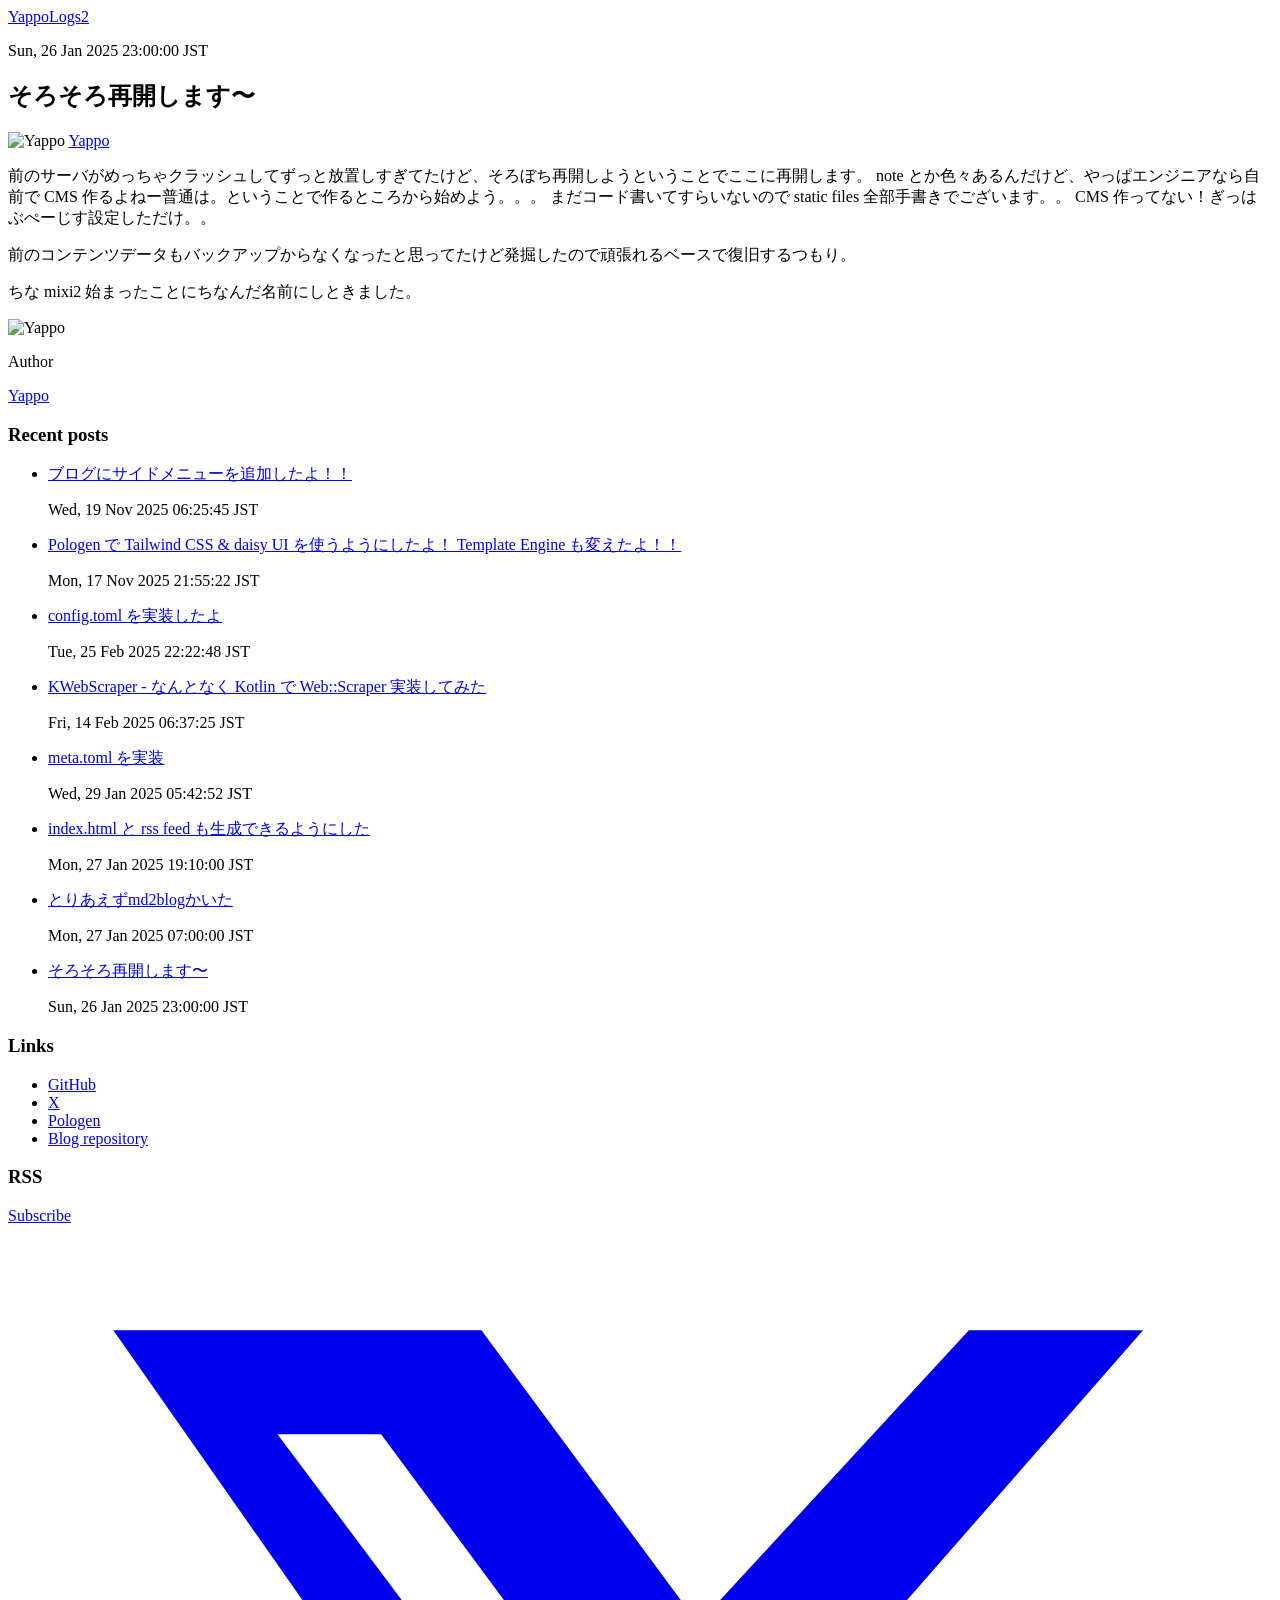
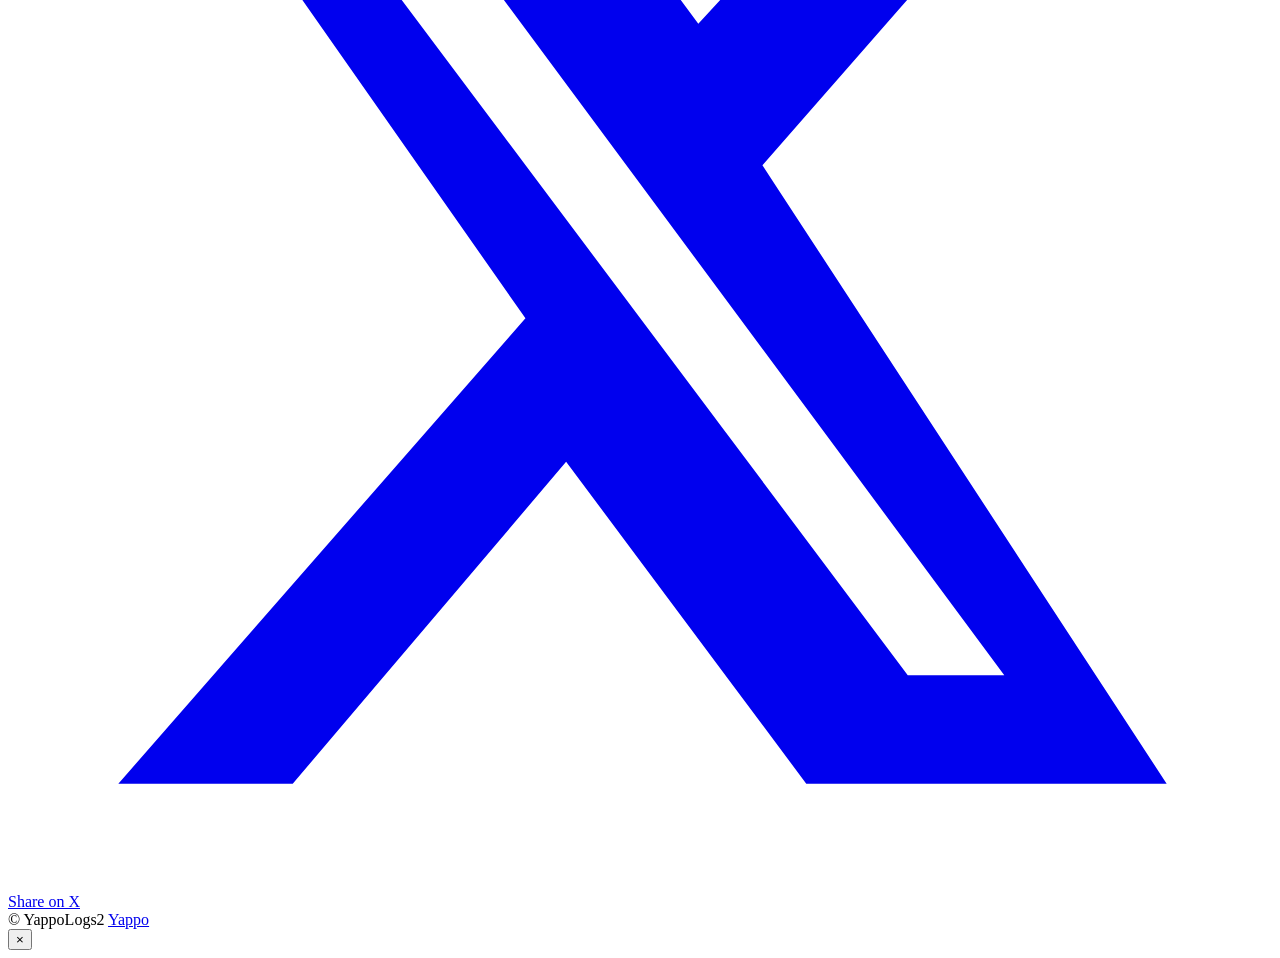
==== docs/entry/2025/01/26/reborn/index.html @ 7517dd75 "wrote side bar article" ====
<!DOCTYPE html>
<html lang="en">
<head>
    <meta charset="UTF-8"/>
    <meta name="viewport" content="width=device-width,initial-scale=1"/>
    <title>そろそろ再開します〜 - YappoLogs2</title>
    <meta name="description" content="Yappoのブログだよ"/>
    <link rel="icon" href="/favicon.png"/>
    <link rel="alternate" type="application/rss+xml" title="RSS Feed" href="https://blog.yappo.jp/feed.xml"/>

    <meta property="og:title" content="そろそろ再開します〜"/>
    
        <meta property="og:description" content="前のサーバがめっちゃクラッシュしてずっと放置しすぎてたけど、そろぼち再開しようということでここに再開します。 note とか色々あるんだけど、やっぱエンジニアなら自前で CMS 作るよねー普通は。とい…"/>
    
    <meta property="og:image" content="https://blog.yappo.jp/entry/2025/01/26/reborn/ogp.png"/>

    <link rel="stylesheet" href="https://cdn.jsdelivr.net/npm/daisyui@4.12.10/dist/full.min.css"/> 
    <script src="https://cdn.tailwindcss.com"></script>     <script src="/entry/assets/pologen.js"></script> 
</head>
<body class="bg-slate-950 text-slate-100 font-sans">
<div class="min-h-screen flex flex-col">
    <header class="border-b border-slate-800 bg-slate-900/50">
        <div class="mx-auto w-full max-w-6xl px-4 py-6 flex items-center justify-between gap-4">
            <div>
                <a href="https://blog.yappo.jp/" class="text-xl font-semibold tracking-tight hover:text-slate-200 transition">
                    YappoLogs2
                </a>
            </div>
        </div>
    </header>
    <main class="flex-1">
        <div class="mx-auto w-full max-w-6xl px-4 py-10 flex flex-col lg:flex-row gap-8">
            <article class="lg:w-2/3 space-y-8">
                <div class="space-y-2">
                    <p class="text-sm text-slate-400">Sun, 26 Jan 2025 23:00:00 JST</p>
                    <h1 class="text-3xl md:text-4xl font-bold text-white leading-tight">そろそろ再開します〜</h1>
                    <div class="flex items-center gap-3 text-sm text-slate-300">
                        <img src="https://pbs.twimg.com/profile_images/1770102954382831616/H3LXaTgp_normal.jpg"
                             alt="Yappo"
                             class="h-8 w-8 rounded-full border border-slate-700"/>
                        <a href="https://x.com/yappo" class="hover:text-white transition">Yappo</a>
                    </div>
                </div>
                <div class="prose prose-invert max-w-none
                    [&_h2]:text-2xl [&_h2]:md:text-3xl [&_h2]:font-semibold [&_h2]:mt-10 [&_h2]:mb-6 [&_h2]:leading-tight
                    [&_h3]:text-xl [&_h3]:md:text-2xl [&_h3]:font-semibold [&_h3]:mt-8 [&_h3]:mb-4 [&_h3]:leading-snug
                    [&_h4]:text-lg [&_h4]:md:text-xl [&_h4]:font-semibold [&_h4]:mt-6 [&_h4]:mb-3
                    [&_h5]:text-base [&_h5]:font-semibold [&_h5]:mt-5 [&_h5]:mb-3
                    [&_h6]:text-sm [&_h6]:font-semibold [&_h6]:mt-4 [&_h6]:mb-2
                    [&_ul]:list-disc [&_ul]:list-outside [&_ul]:pl-6 [&_ul>li]:my-2
                    [&_ol]:list-decimal [&_ol]:list-outside [&_ol]:pl-6 [&_ol>li]:my-2
                    [&_li>ul]:mt-2 [&_li>ol]:mt-2">
                    <p>前のサーバがめっちゃクラッシュしてずっと放置しすぎてたけど、そろぼち再開しようということでここに再開します。
note とか色々あるんだけど、やっぱエンジニアなら自前で CMS 作るよねー普通は。ということで作るところから始めよう。。。
まだコード書いてすらいないので static files 全部手書きでございます。。
CMS 作ってない！ぎっはぶぺーじす設定しただけ。。</p><p>前のコンテンツデータもバックアップからなくなったと思ってたけど発掘したので頑張れるベースで復旧するつもり。</p><p>ちな mixi2 始まったことにちなんだ名前にしときました。</p>
                </div>
            </article>
            <aside class="lg:w-1/3 space-y-4">
                <div class="card bg-slate-900/60 border border-slate-800">
                    <div class="card-body">
                        <div class="flex items-center gap-3">
                            <img src="https://pbs.twimg.com/profile_images/1770102954382831616/H3LXaTgp_normal.jpg"
                                 alt="Yappo"
                                 class="h-10 w-10 rounded-full border border-slate-700"/>
                            <div>
                                <p class="text-sm text-slate-400">Author</p>
                                <a href="https://x.com/yappo" class="text-white font-semibold hover:text-slate-200 transition">Yappo</a>
                            </div>
                        </div>
                    </div>
                </div>
                
                <div class="card bg-slate-900/60 border border-slate-800">
                    <div class="card-body">
                        <h3 class="card-title text-white text-base">Recent posts</h3>
                        <ul class="space-y-2 text-sm">
                        
                            <li>
                                <a href="https://blog.yappo.jp/entry/2025/11/19/pologen-side-menu/" class="block text-slate-300 hover:text-white transition">
                                    ブログにサイドメニューを追加したよ！！
                                </a>
                                <p class="text-xs text-slate-500">Wed, 19 Nov 2025 06:25:45 JST</p>
                            </li>
                        
                            <li>
                                <a href="https://blog.yappo.jp/entry/2025/11/16/pologen-upgrade/" class="block text-slate-300 hover:text-white transition">
                                    Pologen で Tailwind CSS &amp; daisy UI を使うようにしたよ！ Template Engine も変えたよ！！
                                </a>
                                <p class="text-xs text-slate-500">Mon, 17 Nov 2025 21:55:22 JST</p>
                            </li>
                        
                            <li>
                                <a href="https://blog.yappo.jp/entry/2025/02/25/implemented-configuration/" class="block text-slate-300 hover:text-white transition">
                                    config.toml を実装したよ
                                </a>
                                <p class="text-xs text-slate-500">Tue, 25 Feb 2025 22:22:48 JST</p>
                            </li>
                        
                            <li>
                                <a href="https://blog.yappo.jp/entry/2025/02/14/kwebscraper/" class="block text-slate-300 hover:text-white transition">
                                    KWebScraper - なんとなく Kotlin で Web::Scraper 実装してみた
                                </a>
                                <p class="text-xs text-slate-500">Fri, 14 Feb 2025 06:37:25 JST</p>
                            </li>
                        
                            <li>
                                <a href="https://blog.yappo.jp/entry/2025/01/29/metafile/" class="block text-slate-300 hover:text-white transition">
                                    meta.toml を実装
                                </a>
                                <p class="text-xs text-slate-500">Wed, 29 Jan 2025 05:42:52 JST</p>
                            </li>
                        
                            <li>
                                <a href="https://blog.yappo.jp/entry/2025/01/27/support-index/" class="block text-slate-300 hover:text-white transition">
                                    index.html と rss feed も生成できるようにした
                                </a>
                                <p class="text-xs text-slate-500">Mon, 27 Jan 2025 19:10:00 JST</p>
                            </li>
                        
                            <li>
                                <a href="https://blog.yappo.jp/entry/2025/01/27/pologenize/" class="block text-slate-300 hover:text-white transition">
                                    とりあえずmd2blogかいた
                                </a>
                                <p class="text-xs text-slate-500">Mon, 27 Jan 2025 07:00:00 JST</p>
                            </li>
                        
                            <li>
                                <a href="https://blog.yappo.jp/entry/2025/01/26/reborn/" class="block font-semibold text-white transition">
                                    そろそろ再開します〜
                                </a>
                                <p class="text-xs text-slate-500">Sun, 26 Jan 2025 23:00:00 JST</p>
                            </li>
                        
                        </ul>
                    </div>
                </div>
                <div class="card bg-slate-900/60 border border-slate-800">
                    <div class="card-body">
                        <h3 class="card-title text-white text-base">Links</h3>
                        <ul class="space-y-2 text-sm">
                        
                            <li>
                                <a href="https://github.com/yappo" class="text-slate-300 hover:text-white transition" target="_blank" rel="noopener">GitHub</a>
                            </li>
                        
                            <li>
                                <a href="https://x.com/yappo" class="text-slate-300 hover:text-white transition" target="_blank" rel="noopener">X</a>
                            </li>
                        
                            <li>
                                <a href="https://github.com/yappo/Pologen" class="text-slate-300 hover:text-white transition" target="_blank" rel="noopener">Pologen</a>
                            </li>
                        
                            <li>
                                <a href="https://github.com/yappo/blog.yappo.jp" class="text-slate-300 hover:text-white transition" target="_blank" rel="noopener">Blog repository</a>
                            </li>
                        
                        </ul>
                    </div>
                </div>
                <div class="card bg-slate-900/60 border border-slate-800">
                    <div class="card-body">
                        <h3 class="card-title text-white text-base">RSS</h3>
                        <a href="https://blog.yappo.jp/feed.xml" class="text-slate-300 hover:text-white transition text-sm">Subscribe</a>
                    </div>
                </div>
                <div class="card bg-slate-900/60 border border-slate-800">
                    <div class="card-body">
                        <a
                            href="https://x.com/intent/post?text=YappoLogs2+-+%E3%81%9D%E3%82%8D%E3%81%9D%E3%82%8D%E5%86%8D%E9%96%8B%E3%81%97%E3%81%BE%E3%81%99%E3%80%9C%20https%3A%2F%2Fblog.yappo.jp%2Fentry%2F2025%2F01%2F26%2Freborn%2F"
                            target="_blank"
                            rel="noopener"
                            class="inline-flex items-center justify-center gap-2 rounded-xl border border-slate-800 bg-black px-4 py-3 text-white text-xs font-semibold tracking-wide hover:bg-slate-900 transition focus-visible:outline focus-visible:outline-slate-300 w-full"
                        >
                            <svg viewBox="0 0 24 24" aria-hidden="true" class="h-4 w-4"><path fill="currentColor" d="M18.244 2h3.308l-7.227 8.26L22 22h-6.843l-4.56-6.11L5.406 22H2.095l7.73-8.836L2 2h6.99l4.117 5.572zm-1.16 17.94h1.833L7.084 3.973H5.117z"/></svg>
                            Share on X
                        </a>
                    </div>
                </div>
            </aside>
        </div>
    </main>
    <footer class="border-t border-slate-800 bg-slate-900/60">
        <div class="mx-auto w-full max-w-6xl px-4 py-6 text-sm text-slate-400 flex items-center justify-between">
            <span>© YappoLogs2</span>
            <a href="https://x.com/yappo" class="hover:text-white transition">Yappo</a>
        </div>
    </footer>
</div>
<div
  id="pologen-image-overlay"
  class="hidden fixed inset-0 z-50 bg-black/80 items-center justify-center"
>
  <button
    type="button"
    id="pologen-image-overlay-close"
    class="absolute top-4 right-4 text-white text-2xl"
    aria-label="Close"
  >
    ×
  </button>
  <img
    id="pologen-image-overlay-img"
    src=""
    alt=""
    class="max-w-[90vw] max-h-[90vh] shadow-2xl"
  />
</div>
</body>
</html>
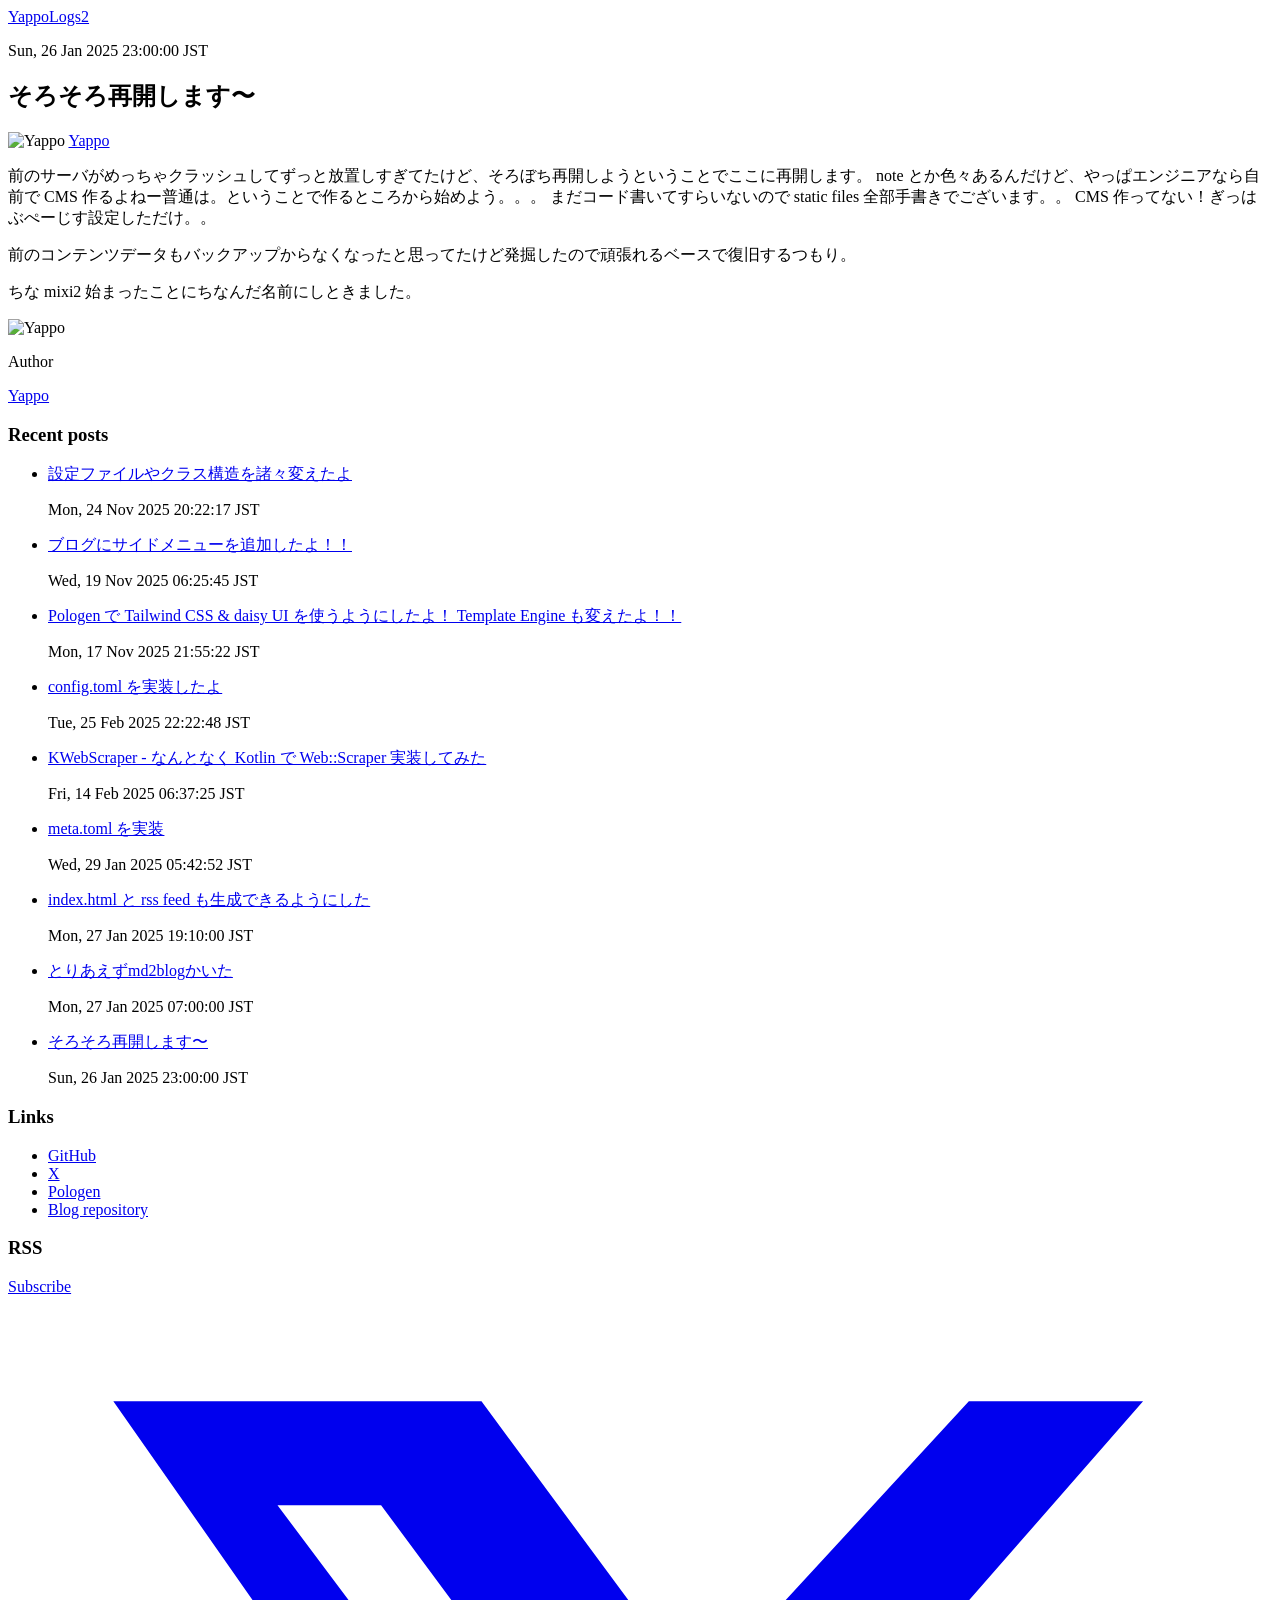
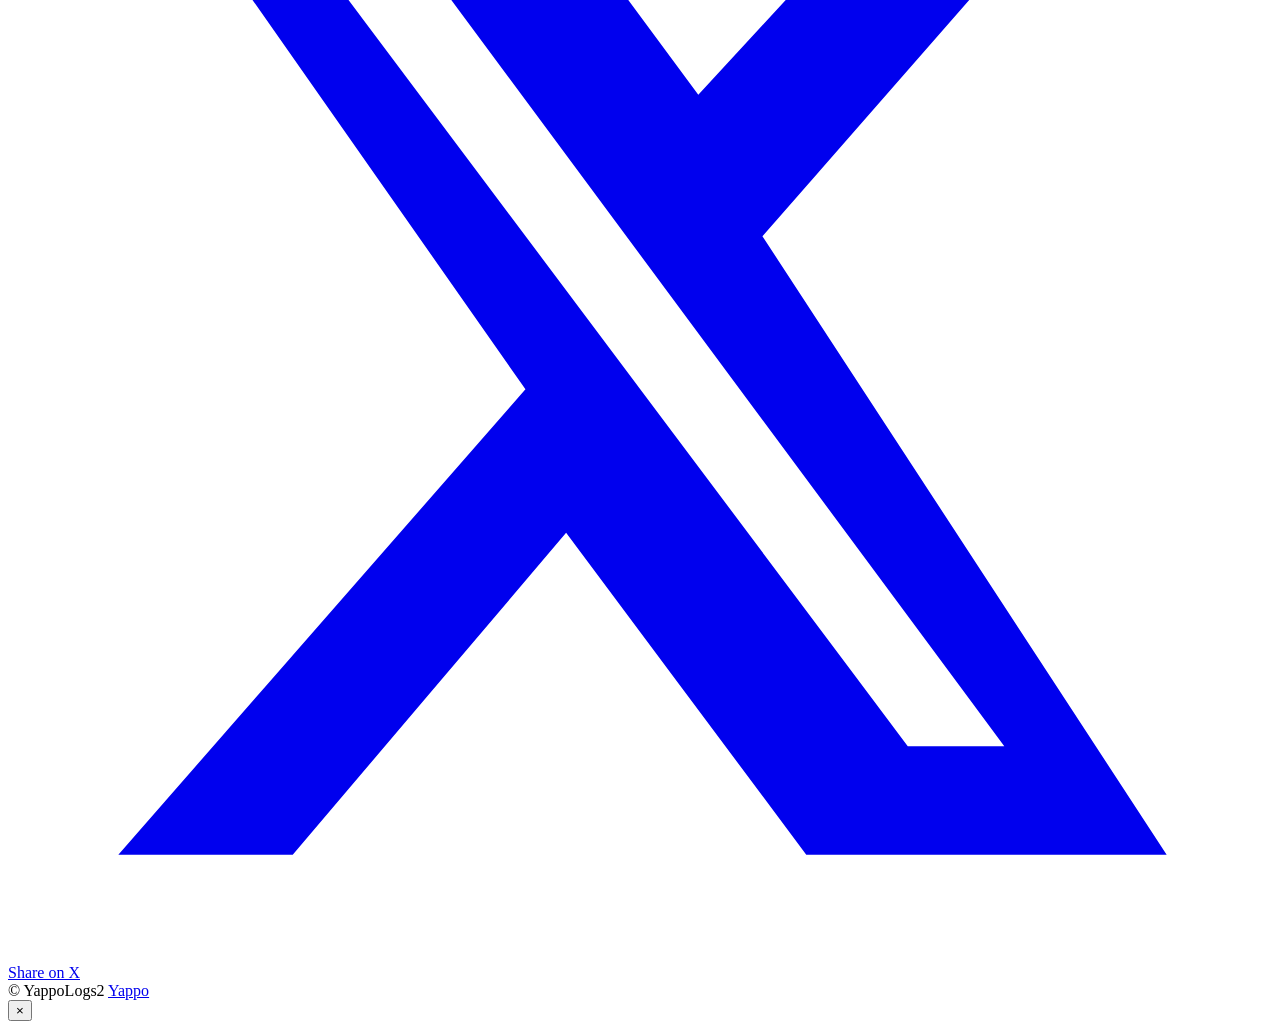
==== commit afe52a5d: "added 2025/11/24 entry" ====
--- a/docs/entry/2025/01/26/reborn/index.html
+++ b/docs/entry/2025/01/26/reborn/index.html
@@ -13,6 +13,12 @@
         <meta property="og:description" content="前のサーバがめっちゃクラッシュしてずっと放置しすぎてたけど、そろぼち再開しようということでここに再開します。 note とか色々あるんだけど、やっぱエンジニアなら自前で CMS 作るよねー普通は。とい…"/>
     
     <meta property="og:image" content="https://blog.yappo.jp/entry/2025/01/26/reborn/ogp.png"/>
+    <meta name="twitter:card" content="summary_large_image"/>
+    <meta name="twitter:title" content="そろそろ再開します〜"/>
+    
+        <meta name="twitter:description" content="前のサーバがめっちゃクラッシュしてずっと放置しすぎてたけど、そろぼち再開しようということでここに再開します。 note とか色々あるんだけど、やっぱエンジニアなら自前で CMS 作るよねー普通は。とい…"/>
+    
+    <meta name="twitter:image" content="https://blog.yappo.jp/entry/2025/01/26/reborn/ogp.png"/>
 
     <link rel="stylesheet" href="https://cdn.jsdelivr.net/npm/daisyui@4.12.10/dist/full.min.css"/> 
     <script src="https://cdn.tailwindcss.com"></script>     <script src="/entry/assets/pologen.js"></script> 
@@ -75,6 +81,13 @@
                     <div class="card-body">
                         <h3 class="card-title text-white text-base">Recent posts</h3>
                         <ul class="space-y-2 text-sm">
+                        
+                            <li>
+                                <a href="https://blog.yappo.jp/entry/2025/11/24/update-structure/" class="block text-slate-300 hover:text-white transition">
+                                    設定ファイルやクラス構造を諸々変えたよ
+                                </a>
+                                <p class="text-xs text-slate-500">Mon, 24 Nov 2025 20:22:17 JST</p>
+                            </li>
                         
                             <li>
                                 <a href="https://blog.yappo.jp/entry/2025/11/19/pologen-side-menu/" class="block text-slate-300 hover:text-white transition">
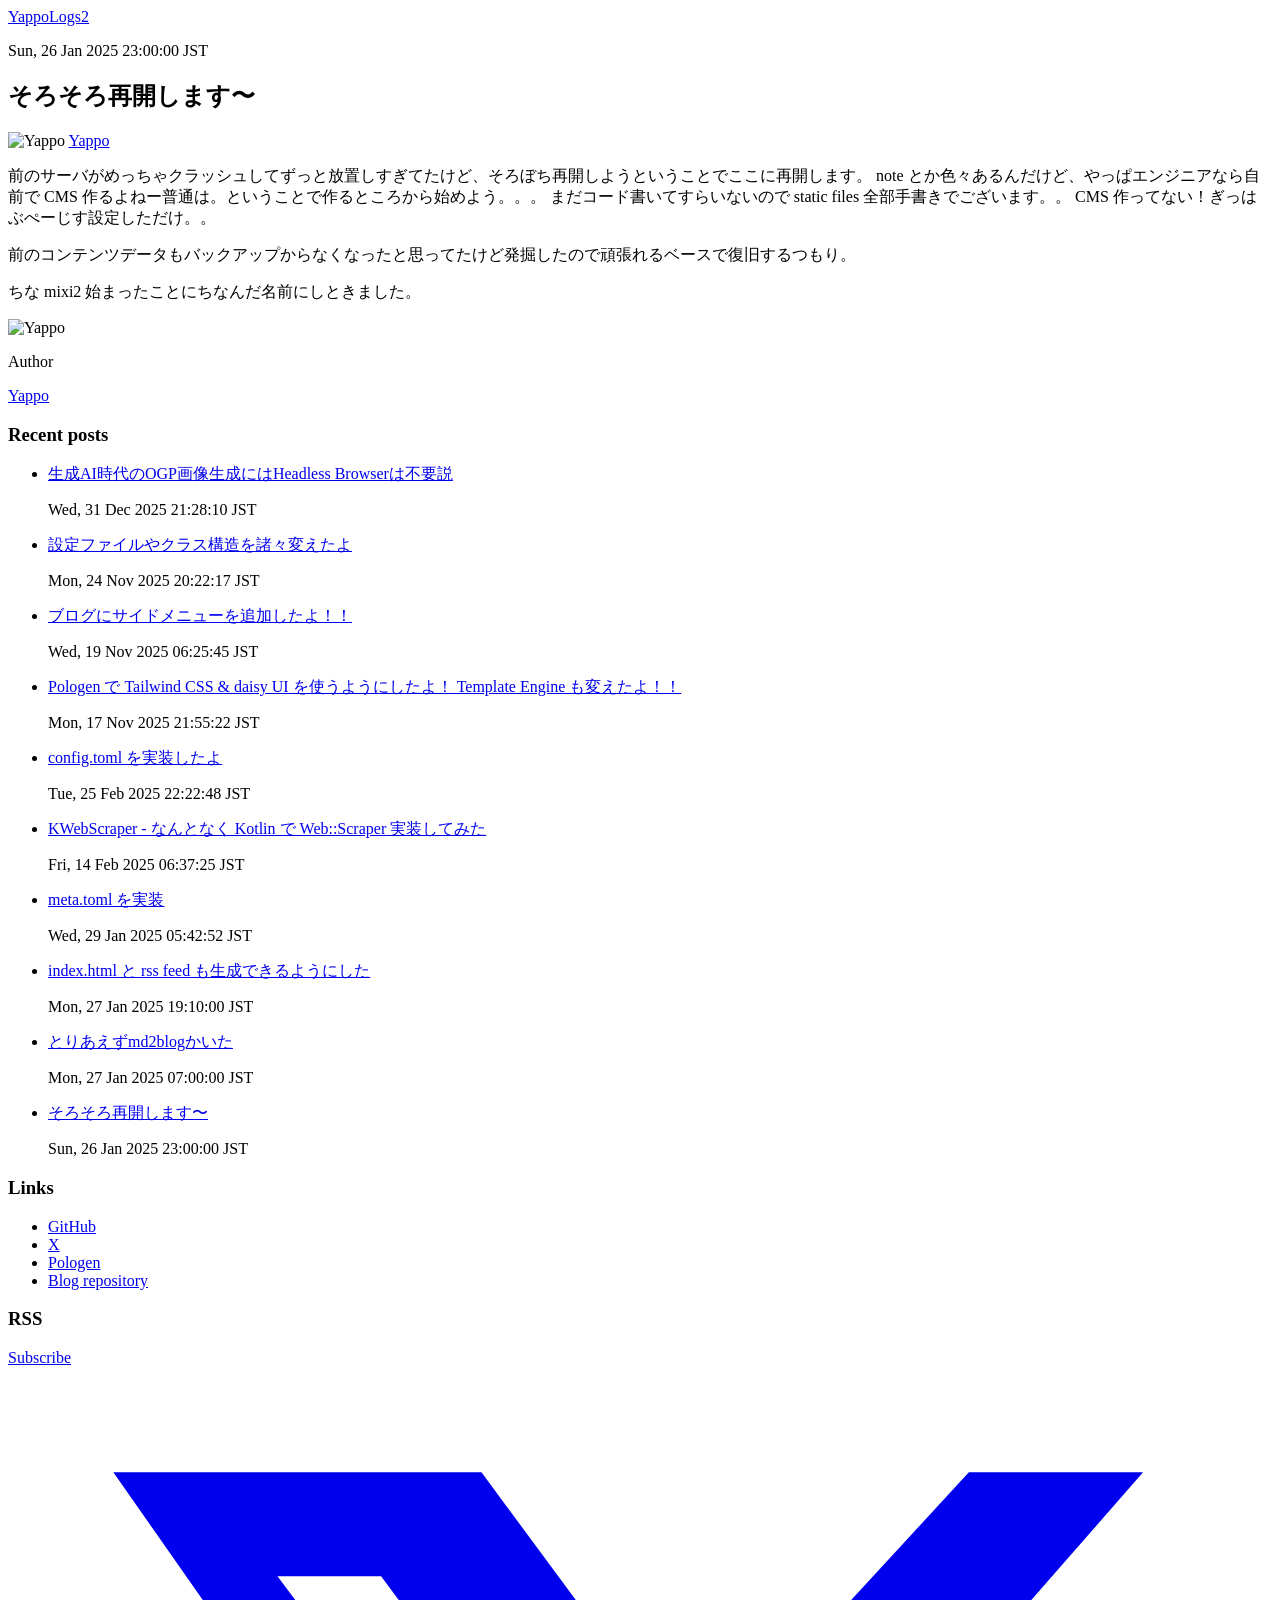
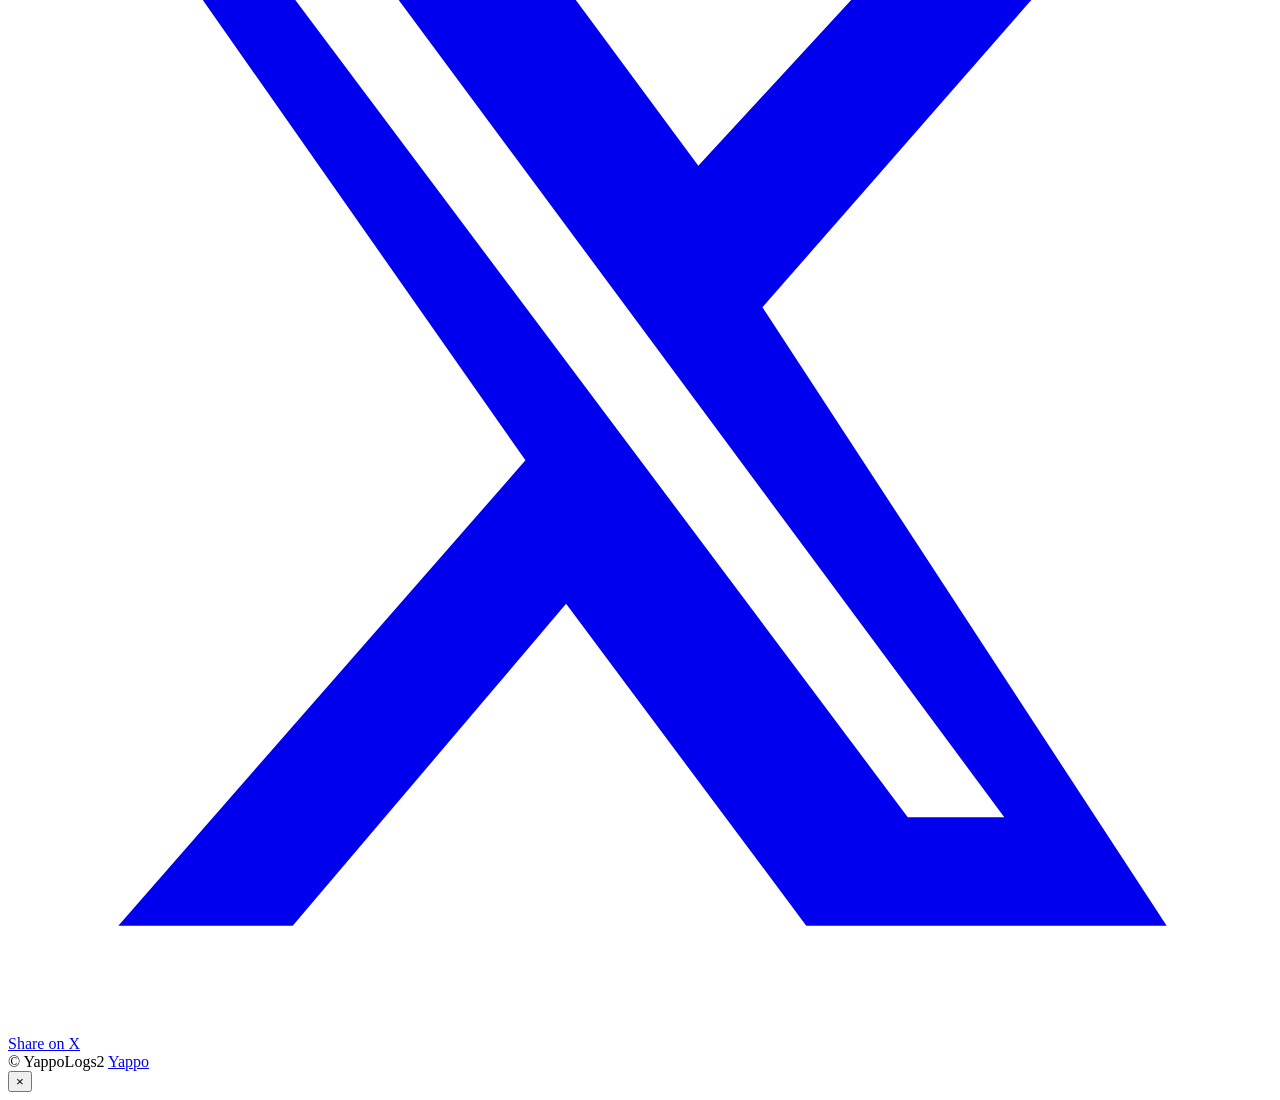
==== commit b8cad5f1: "Wrote 2025/12/31 entry" ====
--- a/docs/entry/2025/01/26/reborn/index.html
+++ b/docs/entry/2025/01/26/reborn/index.html
@@ -81,6 +81,13 @@
                     <div class="card-body">
                         <h3 class="card-title text-white text-base">Recent posts</h3>
                         <ul class="space-y-2 text-sm">
+                        
+                            <li>
+                                <a href="https://blog.yappo.jp/entry/2025/12/31/generate-headlessless-ogp-image/" class="block text-slate-300 hover:text-white transition">
+                                    生成AI時代のOGP画像生成にはHeadless Browserは不要説
+                                </a>
+                                <p class="text-xs text-slate-500">Wed, 31 Dec 2025 21:28:10 JST</p>
+                            </li>
                         
                             <li>
                                 <a href="https://blog.yappo.jp/entry/2025/11/24/update-structure/" class="block text-slate-300 hover:text-white transition">
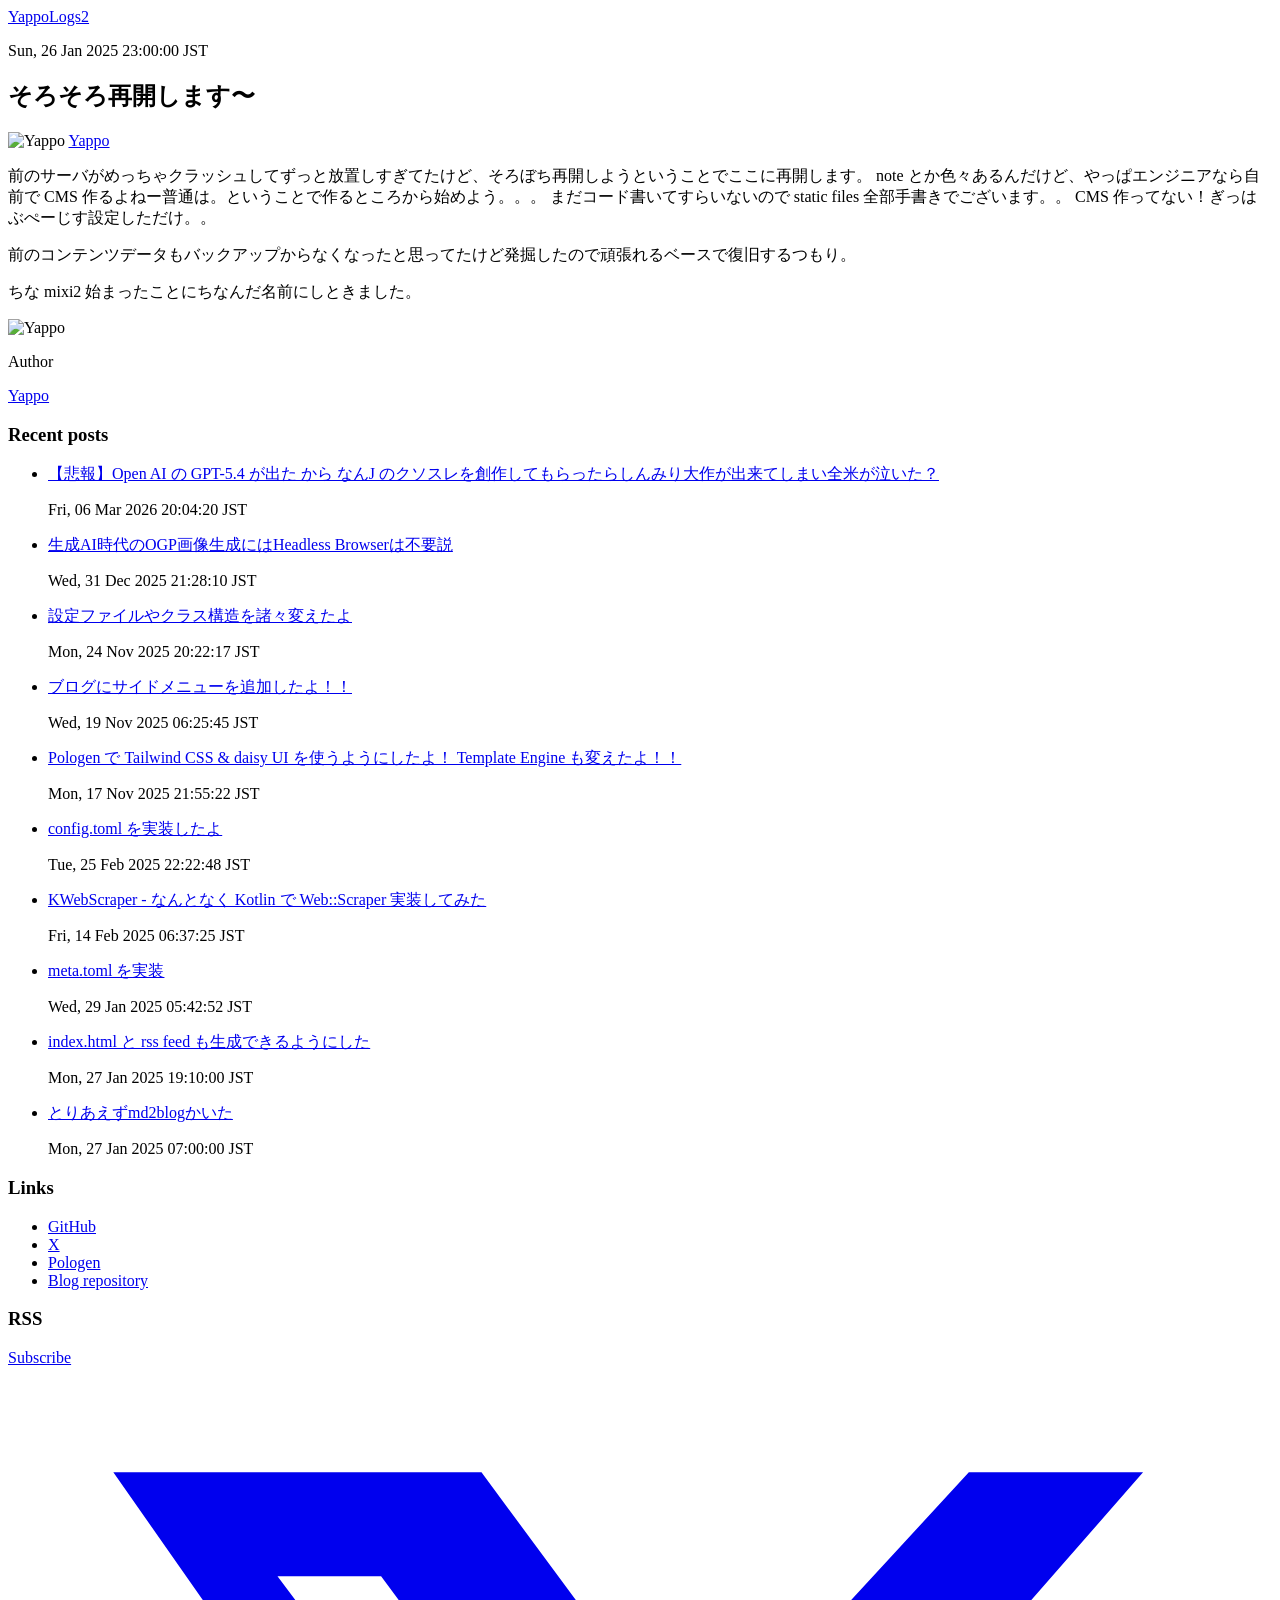
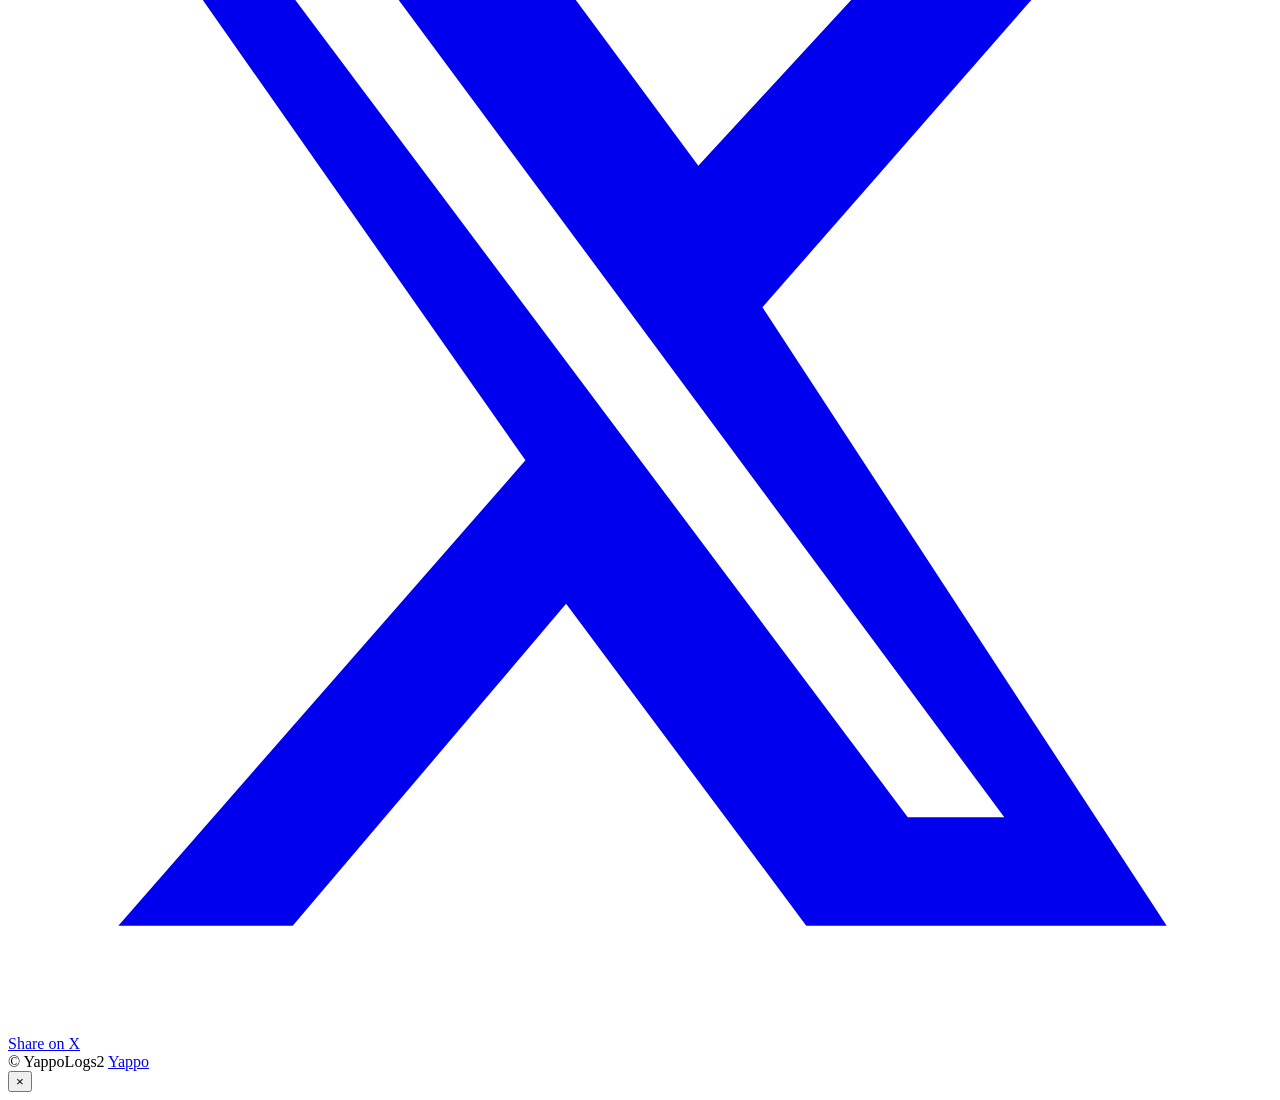
==== commit 5b1c859e: "wroite 2026/03/06 entry" ====
--- a/docs/entry/2025/01/26/reborn/index.html
+++ b/docs/entry/2025/01/26/reborn/index.html
@@ -83,6 +83,13 @@
                         <ul class="space-y-2 text-sm">
                         
                             <li>
+                                <a href="https://blog.yappo.jp/entry/2026/03/06/gpt-5.4-make-nanjj-thread/" class="block text-slate-300 hover:text-white transition">
+                                    【悲報】Open AI の GPT-5.4 が出た から なんJ のクソスレを創作してもらったらしんみり大作が出来てしまい全米が泣いた？
+                                </a>
+                                <p class="text-xs text-slate-500">Fri, 06 Mar 2026 20:04:20 JST</p>
+                            </li>
+                        
+                            <li>
                                 <a href="https://blog.yappo.jp/entry/2025/12/31/generate-headlessless-ogp-image/" class="block text-slate-300 hover:text-white transition">
                                     生成AI時代のOGP画像生成にはHeadless Browserは不要説
                                 </a>
@@ -143,13 +150,6 @@
                                     とりあえずmd2blogかいた
                                 </a>
                                 <p class="text-xs text-slate-500">Mon, 27 Jan 2025 07:00:00 JST</p>
-                            </li>
-                        
-                            <li>
-                                <a href="https://blog.yappo.jp/entry/2025/01/26/reborn/" class="block font-semibold text-white transition">
-                                    そろそろ再開します〜
-                                </a>
-                                <p class="text-xs text-slate-500">Sun, 26 Jan 2025 23:00:00 JST</p>
                             </li>
                         
                         </ul>
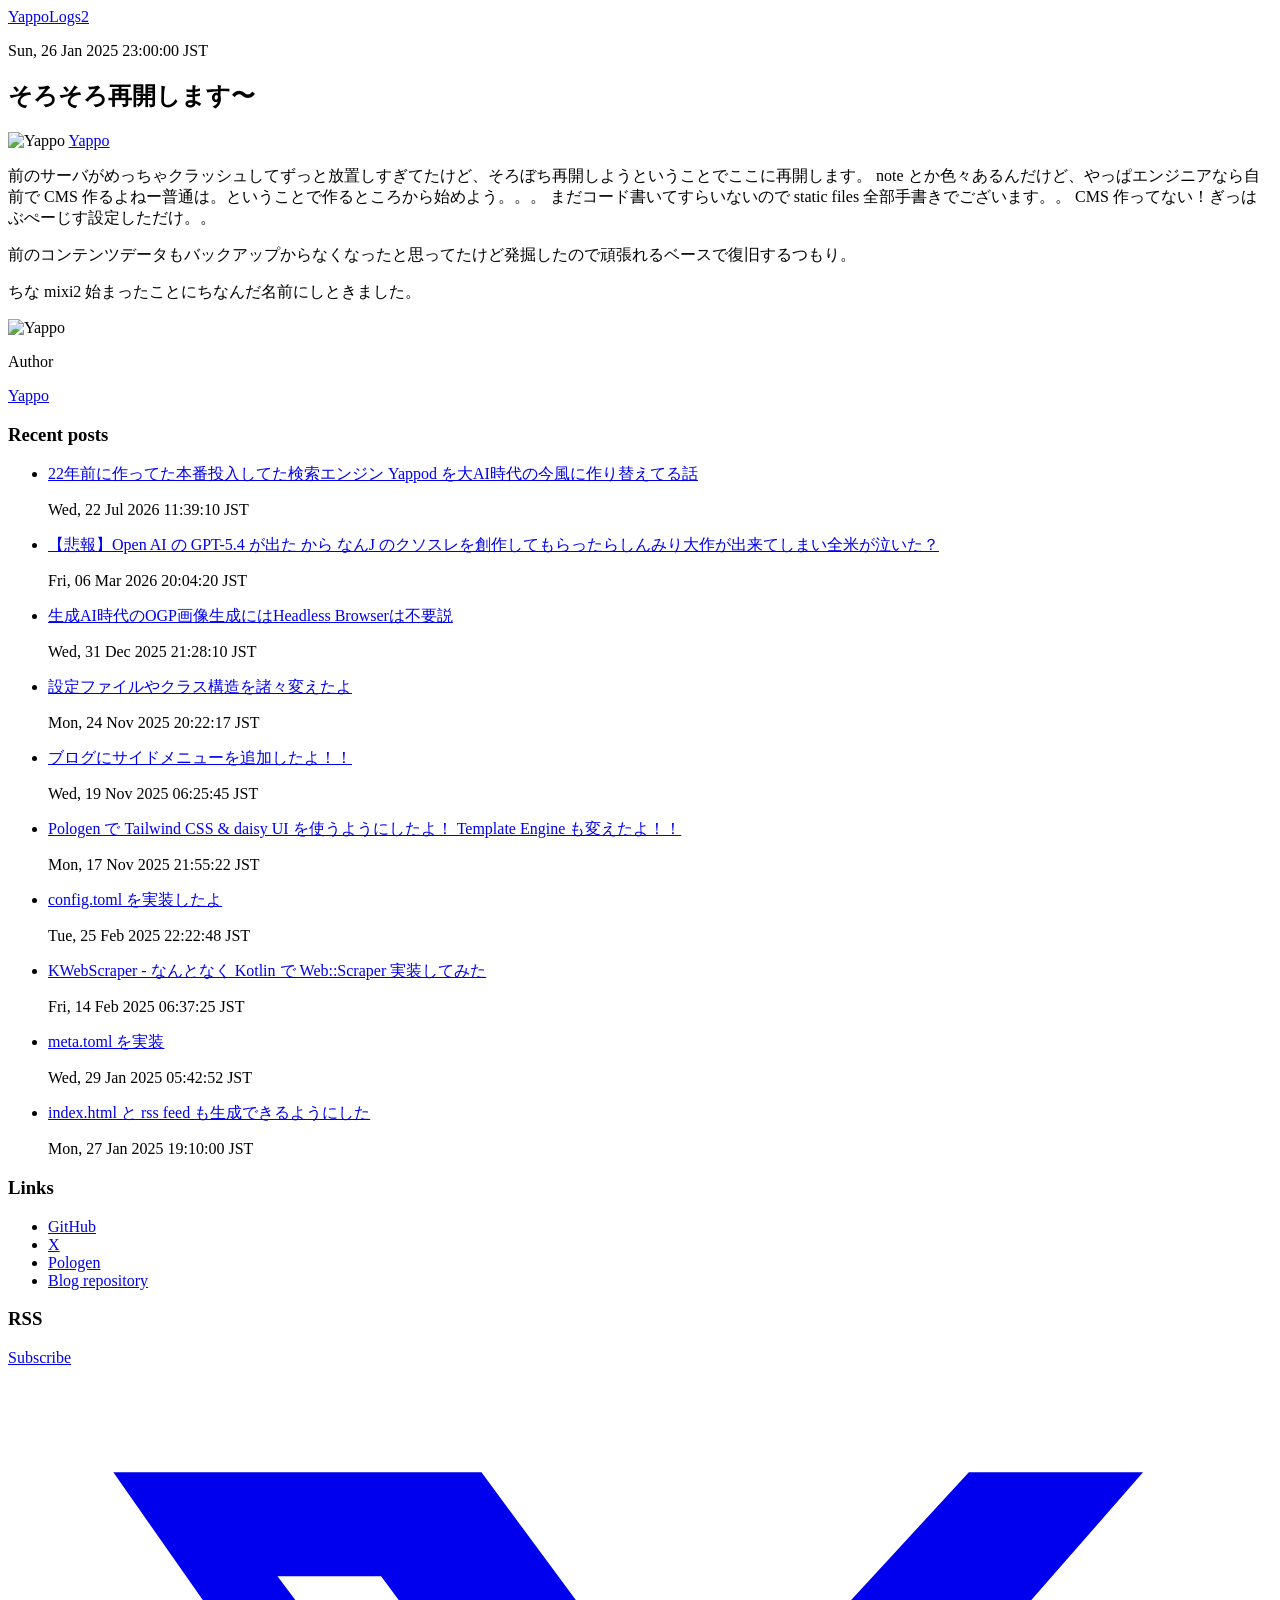
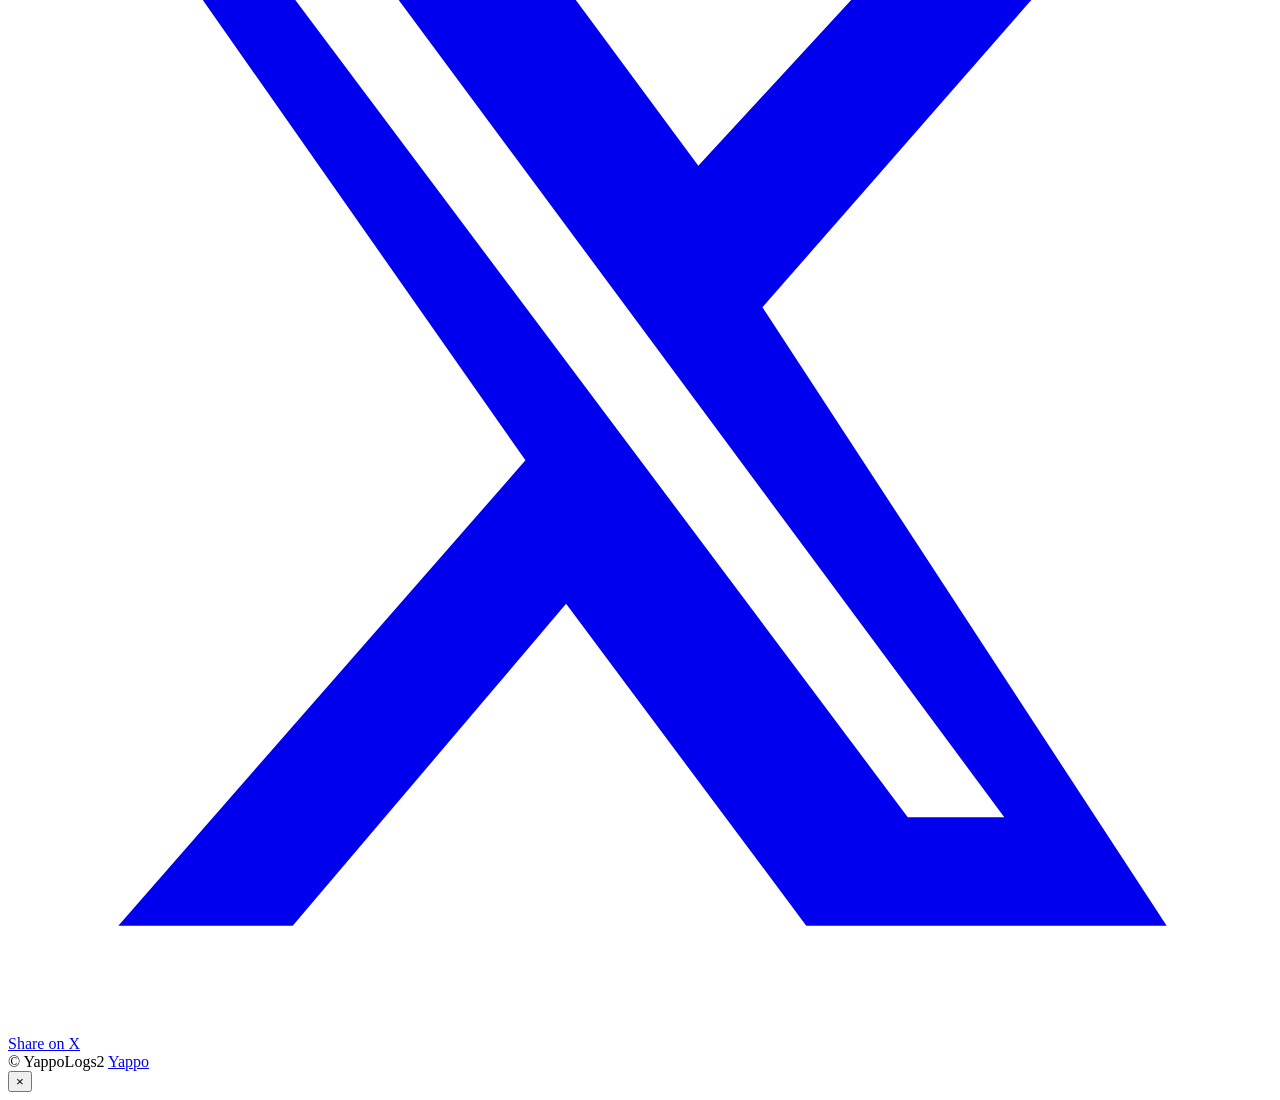
==== commit 1d215004: "wrote 2026/07/22/yappod/" ====
--- a/docs/entry/2025/01/26/reborn/index.html
+++ b/docs/entry/2025/01/26/reborn/index.html
@@ -53,6 +53,10 @@
                     [&_h4]:text-lg [&_h4]:md:text-xl [&_h4]:font-semibold [&_h4]:mt-6 [&_h4]:mb-3
                     [&_h5]:text-base [&_h5]:font-semibold [&_h5]:mt-5 [&_h5]:mb-3
                     [&_h6]:text-sm [&_h6]:font-semibold [&_h6]:mt-4 [&_h6]:mb-2
+                    [&_a]:text-sky-300 [&_a]:underline [&_a]:decoration-sky-400/70 [&_a]:underline-offset-4
+                    [&_a:hover]:text-sky-200 [&_a:hover]:decoration-2
+                    [&_a:visited]:text-violet-300 [&_a:visited]:decoration-violet-400/70
+                    [&_a:focus-visible]:rounded-sm [&_a:focus-visible]:outline-none [&_a:focus-visible]:ring-2 [&_a:focus-visible]:ring-sky-300 [&_a:focus-visible]:ring-offset-2 [&_a:focus-visible]:ring-offset-slate-950
                     [&_ul]:list-disc [&_ul]:list-outside [&_ul]:pl-6 [&_ul>li]:my-2
                     [&_ol]:list-decimal [&_ol]:list-outside [&_ol]:pl-6 [&_ol>li]:my-2
                     [&_li>ul]:mt-2 [&_li>ol]:mt-2">
@@ -83,6 +87,13 @@
                         <ul class="space-y-2 text-sm">
                         
                             <li>
+                                <a href="https://blog.yappo.jp/entry/2026/07/22/yappod/" class="block text-slate-300 hover:text-white transition">
+                                    22年前に作ってた本番投入してた検索エンジン Yappod を大AI時代の今風に作り替えてる話
+                                </a>
+                                <p class="text-xs text-slate-500">Wed, 22 Jul 2026 11:39:10 JST</p>
+                            </li>
+                        
+                            <li>
                                 <a href="https://blog.yappo.jp/entry/2026/03/06/gpt-5.4-make-nanjj-thread/" class="block text-slate-300 hover:text-white transition">
                                     【悲報】Open AI の GPT-5.4 が出た から なんJ のクソスレを創作してもらったらしんみり大作が出来てしまい全米が泣いた？
                                 </a>
@@ -143,13 +154,6 @@
                                     index.html と rss feed も生成できるようにした
                                 </a>
                                 <p class="text-xs text-slate-500">Mon, 27 Jan 2025 19:10:00 JST</p>
-                            </li>
-                        
-                            <li>
-                                <a href="https://blog.yappo.jp/entry/2025/01/27/pologenize/" class="block text-slate-300 hover:text-white transition">
-                                    とりあえずmd2blogかいた
-                                </a>
-                                <p class="text-xs text-slate-500">Mon, 27 Jan 2025 07:00:00 JST</p>
                             </li>
                         
                         </ul>
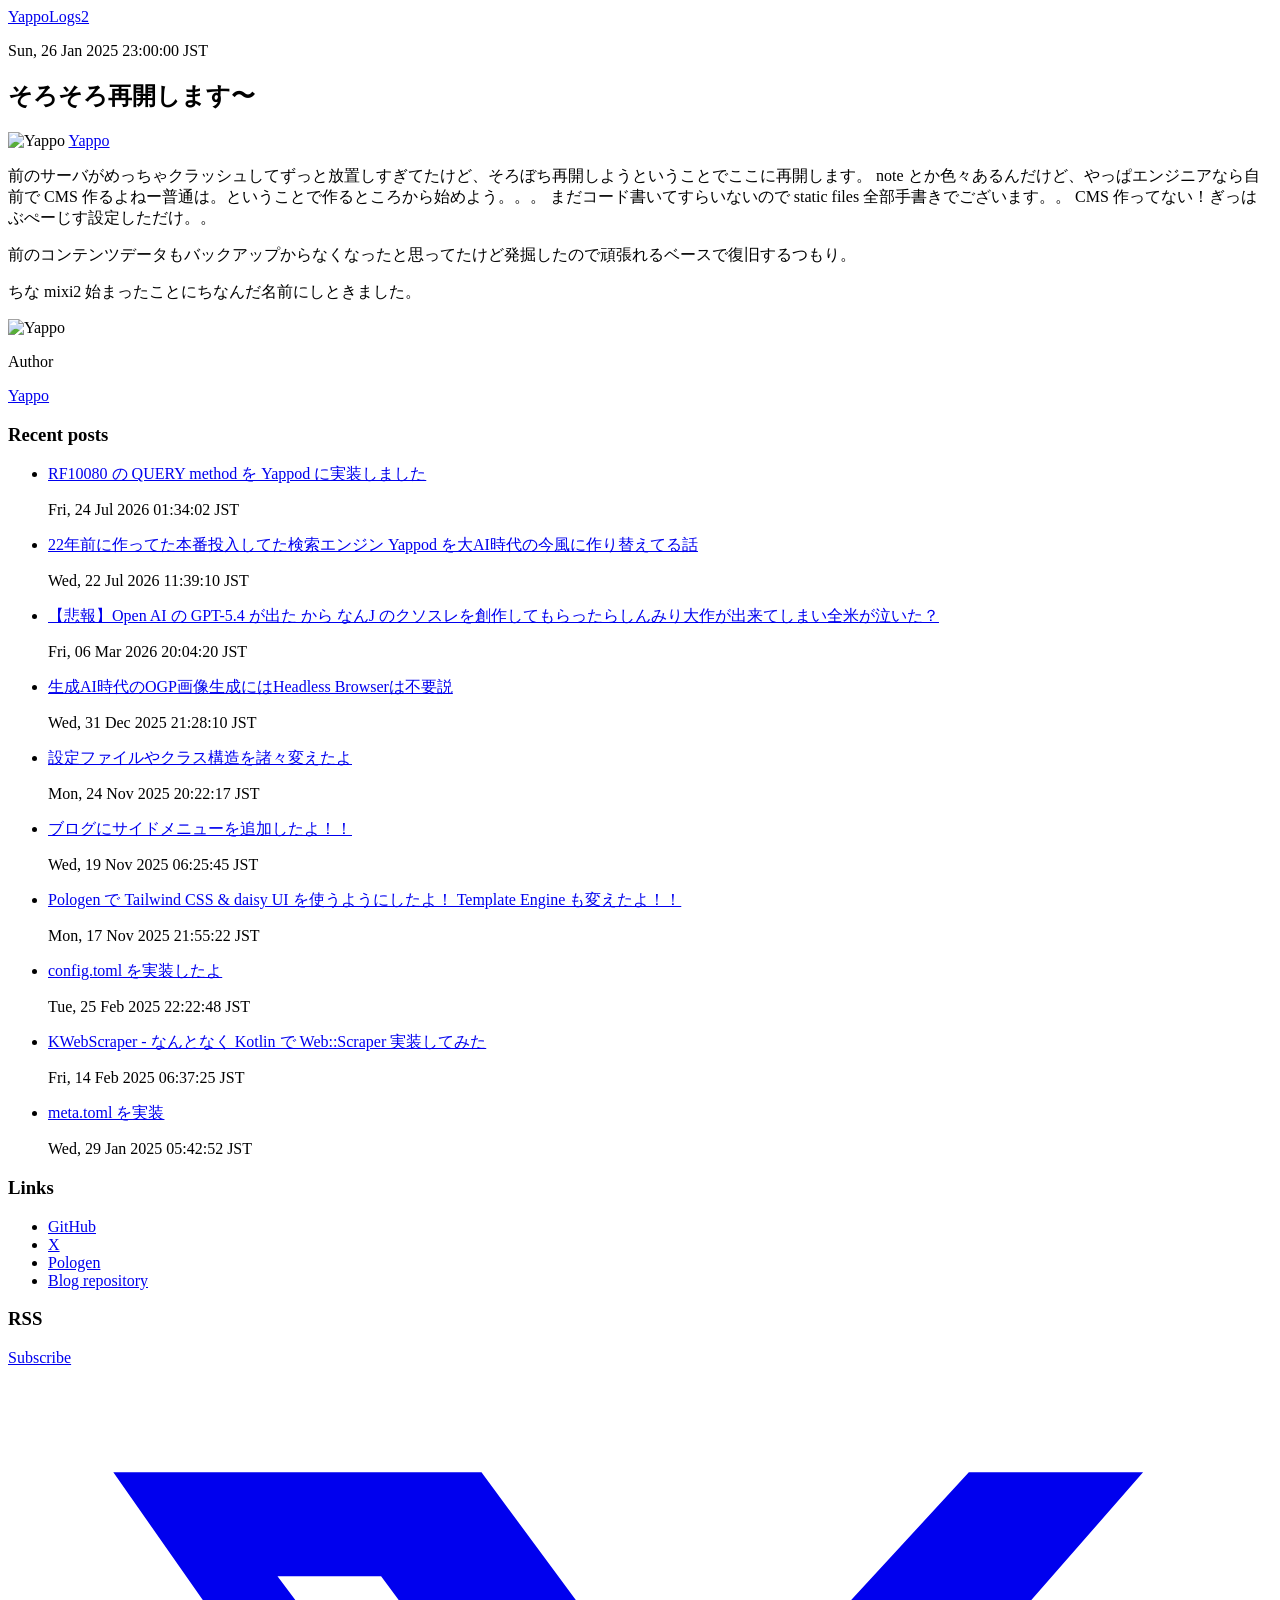
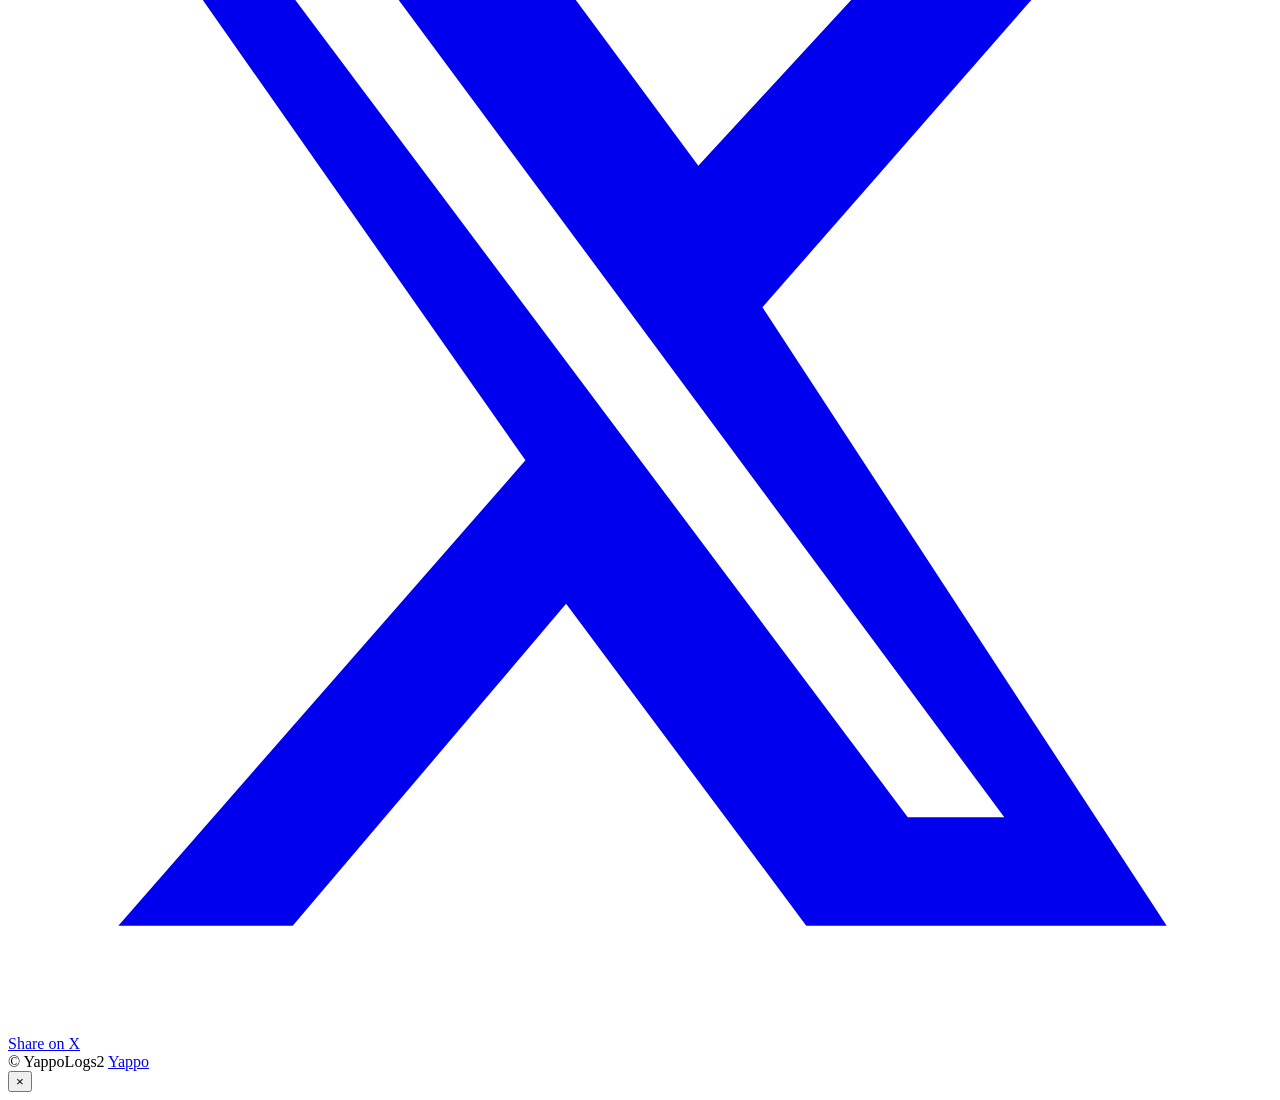
==== commit 635a5123: "write 0724 entry" ====
--- a/docs/entry/2025/01/26/reborn/index.html
+++ b/docs/entry/2025/01/26/reborn/index.html
@@ -1,5 +1,5 @@
 <!DOCTYPE html>
-<html lang="en">
+<html lang="ja">
 <head>
     <meta charset="UTF-8"/>
     <meta name="viewport" content="width=device-width,initial-scale=1"/>
@@ -20,8 +20,8 @@
     
     <meta name="twitter:image" content="https://blog.yappo.jp/entry/2025/01/26/reborn/ogp.png"/>
 
-    <link rel="stylesheet" href="https://cdn.jsdelivr.net/npm/daisyui@4.12.10/dist/full.min.css"/> 
-    <script src="https://cdn.tailwindcss.com"></script>     <script src="/entry/assets/pologen.js"></script> 
+    <link rel="stylesheet" href="/assets/pologen.css"/>     <link rel="stylesheet" href="https://cdn.jsdelivr.net/npm/daisyui@4.12.10/dist/full.min.css"/> 
+    <script src="/assets/pologen.js"></script>     <script src="https://cdn.tailwindcss.com"></script>     <script src="/entry/assets/pologen.js"></script> 
 </head>
 <body class="bg-slate-950 text-slate-100 font-sans">
 <div class="min-h-screen flex flex-col">
@@ -32,10 +32,14 @@
                     YappoLogs2
                 </a>
             </div>
+            <nav class="flex items-center gap-4 text-sm">
+                
+                
+            </nav>
         </div>
     </header>
     <main class="flex-1">
-        <div class="mx-auto w-full max-w-6xl px-4 py-10 flex flex-col lg:flex-row gap-8">
+        <div data-testid="entry-layout" class="mx-auto w-full max-w-6xl px-4 py-10 flex flex-col lg:flex-row gap-8">
             <article class="lg:w-2/3 space-y-8">
                 <div class="space-y-2">
                     <p class="text-sm text-slate-400">Sun, 26 Jan 2025 23:00:00 JST</p>
@@ -46,6 +50,7 @@
                              class="h-8 w-8 rounded-full border border-slate-700"/>
                         <a href="https://x.com/yappo" class="hover:text-white transition">Yappo</a>
                     </div>
+                    
                 </div>
                 <div class="prose prose-invert max-w-none
                     [&_h2]:text-2xl [&_h2]:md:text-3xl [&_h2]:font-semibold [&_h2]:mt-10 [&_h2]:mb-6 [&_h2]:leading-tight
@@ -81,12 +86,20 @@
                     </div>
                 </div>
                 
+                
                 <div class="card bg-slate-900/60 border border-slate-800">
                     <div class="card-body">
                         <h3 class="card-title text-white text-base">Recent posts</h3>
                         <ul class="space-y-2 text-sm">
                         
                             <li>
+                                <a href="https://blog.yappo.jp/entry/2026/07/24/yappod-rfc10080-support/" class="block text-slate-300 hover:text-white transition">
+                                    RF10080 の QUERY method を Yappod に実装しました
+                                </a>
+                                <p class="text-xs text-slate-500">Fri, 24 Jul 2026 01:34:02 JST</p>
+                            </li>
+                        
+                            <li>
                                 <a href="https://blog.yappo.jp/entry/2026/07/22/yappod/" class="block text-slate-300 hover:text-white transition">
                                     22年前に作ってた本番投入してた検索エンジン Yappod を大AI時代の今風に作り替えてる話
                                 </a>
@@ -147,13 +160,6 @@
                                     meta.toml を実装
                                 </a>
                                 <p class="text-xs text-slate-500">Wed, 29 Jan 2025 05:42:52 JST</p>
-                            </li>
-                        
-                            <li>
-                                <a href="https://blog.yappo.jp/entry/2025/01/27/support-index/" class="block text-slate-300 hover:text-white transition">
-                                    index.html と rss feed も生成できるようにした
-                                </a>
-                                <p class="text-xs text-slate-500">Mon, 27 Jan 2025 19:10:00 JST</p>
                             </li>
                         
                         </ul>
